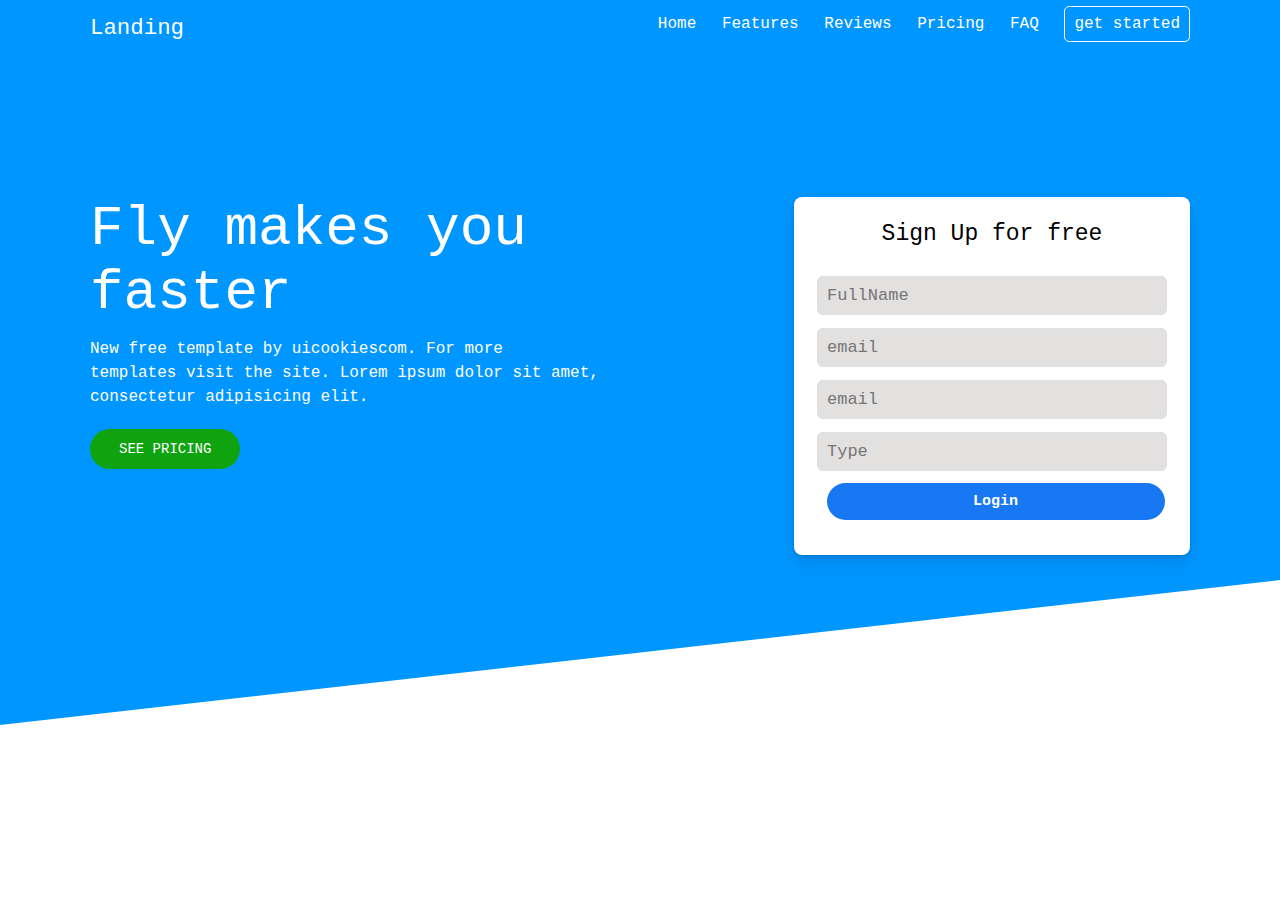
==== index.html @ a0c43133 "first commit" ====
<!DOCTYPE html>
<html lang="en">

<head>
    <meta charset="UTF-8">
    <meta name="viewport" content="width=device-width, initial-scale=1.0">
    <link rel="stylesheet" href="./css/style.css">
    <title>Document</title>
</head>

<body>
    <div class="HeaderPart">
<div class="contanier">
    <div class="Navbar">
        <div class="left">
            <h2>Landing</h2>
        </div>
        <div class="right">
            <a href="">Home</a>
            <a href="">Features</a>
            <a href="">Reviews</a>
            <a href="">Pricing</a>
            <a href="">FAQ</a>
            <a class="button" href="">get started</a>
        </div>
    </div>
    <div class="MainPart">
        <div class="LeftSide">
            <h1>Fly makes you <br> faster</h1>
            <p>New free template by uicookiescom. For more <br>
                templates visit the site. Lorem ipsum dolor sit amet, <br>
                consectetur adipisicing elit.</p>
                  <a href="">see pricing</a>
        </div>
        <div class="RightSide">
            <div class="loginPage">
                <span>Sign Up for free</span>
                <form action="">
                <input type="text" placeholder="FullName" class="textInput" name="name">
                <input type="email" placeholder="email" class="emailInput" name="email">
                <input type="email" placeholder="email" class="emailInput" name="email">
                <input type="text" list="Names" class="type" placeholder="Type" />
                <datalist id="Names">
                  <option>Nihad</option>
                  <option>Ekren</option>
                  <option>filankes</option>
                  <option>lorem</option>
                </datalist>
                <button class="button1">Login</button>
                
                </form>
            </div>
        </div>
    </div>
 </div>
    </div>
</body>

</html>
---- css/style.css ----
* {
  margin: 0;
  padding: 0;
  font-family:  SFMono-Regular, Menlo, Monaco, Consolas, "Liberation Mono", "Courier New", monospace;;
}
body{
  
}
.HeaderPart{
  
  background-color: #0096ff;
  clip-path: polygon(0 0, 100% 0, 100% 80%, 0 100%);
width: 100%;
height: 725px;
}
.contanier{
  margin-left: 90px;
  margin-right: 90px;
}
.contanier .Navbar{
  display: flex;
  justify-content: space-between;
  margin-bottom: 156px;
}
.contanier .Navbar .left{
  margin-top: 15px;

}
.contanier .Navbar .left h2{
  font-size: 1.4rem;
  color: #fff;
  font-weight: 300;
}
.contanier .Navbar .right{
  margin-top: 15px;
}
.contanier .Navbar .right a{
  text-decoration: none;
  color: #fff;
  margin-left: 16px;


}
.contanier .Navbar .right .button{
  border: 1px solid #fff;
  padding: 8px;
  padding-left: 9px;
  padding-right: 9px;
  border-radius: 5px;
}
.contanier .MainPart{
  display: flex;
  justify-content: space-between;
}
.contanier .MainPart .LeftSide h1{
  font-size: 3.5rem;
color: #fff;
font-weight: 100;
margin-bottom: 12px;
}
.contanier .MainPart .LeftSide p{
  color: #fff;
  line-height: 1.5;
  font-weight: 100;
  margin-bottom: 31px;
}
.contanier .MainPart .LeftSide a{
  color: #fff;
  background-color: rgb(15, 163, 15);
  padding: 12px;
  padding-left: 29px;
  padding-right:29px;
  text-decoration: none;
  font-size: 14px;
  text-transform: uppercase;
  border-radius: 24px;
}
.loginPage {
  background-color: white;
  text-align: center;
  display: flex;
  flex-direction: column;
  align-items: center;
  justify-content: center;
  width: 396px; 
  border-radius: 8px;
  height: 357.55px;
  margin: 0 auto; 
  box-shadow: 0 2px 4px rgba(0, 0, 0, .1), 0 8px 16px rgba(0, 0, 0, .1);
}
.loginPage span{
  font-size: 23px;
  line-height: 22px;

  text-align: center;
  margin-top:-17px ;
  padding: 19px;
  
}
 .textInput{
  border-radius: 6px;
  font-size: 17px;
  padding: 9px 9px;
  width: 330px;
  border: 1px solid #dddfe2;
  margin: 12px;
  background-color: rgb(227, 224, 224);
  outline: none;
  margin-bottom: 1px;
 }
 .type{
  border-radius: 6px;
  font-size: 17px;
  padding: 9px 9px;
  width: 330px;
  border: 1px solid #dddfe2;
  margin: 12px;
  background-color: rgb(227, 224, 224);
  outline: none;
  margin-bottom: 1px;
 }
 .type::after{

 }
 .emailInput{
  border-radius: 6px;
  font-size: 17px;
  padding: 9px 9px;
  width: 330px;
  border: 1px solid #dddfe2;
  margin: 12px;
  background-color: rgb(227, 224, 224);
  outline: none;
margin-bottom: 1px;
 }
 .button1{
  font-size: 15px;
    border-radius: 36px;
    height: 37px;
    width: 338px;
    margin: 11px;
    background-color: #1877f2;
    border: none;
    color: white;
    font-weight: bold;
    margin-left: 18px;
 }
 .ForgettenAcount{
text-decoration: none;
display: inline;
margin-left: 71px; 

 }
 .SignUp{
text-decoration: none;
margin-left: 1px;
margin-top: -18px;
 }
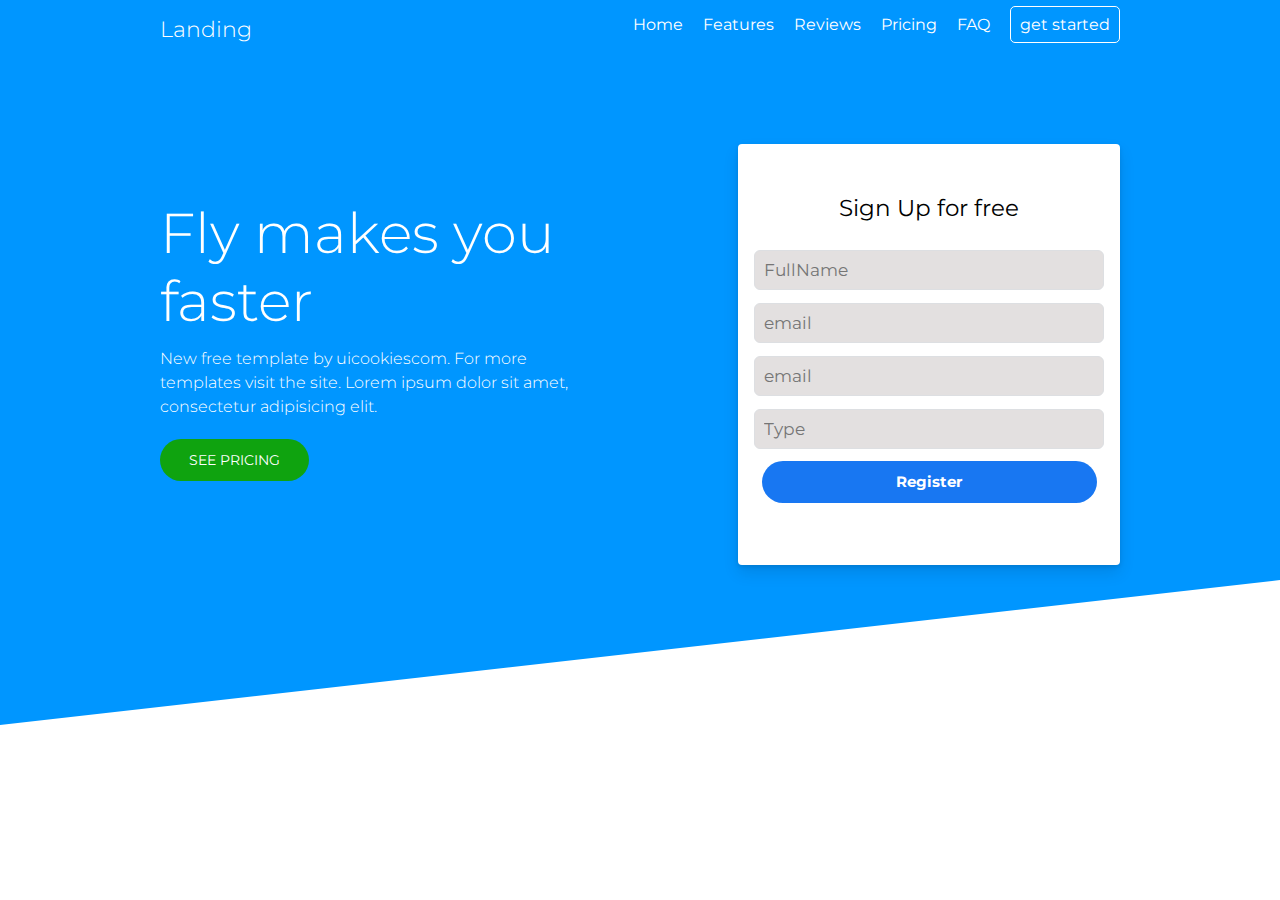
==== commit 20262342: "fweffew" ====
--- a/index.html
+++ b/index.html
@@ -4,6 +4,9 @@
 <head>
     <meta charset="UTF-8">
     <meta name="viewport" content="width=device-width, initial-scale=1.0">
+    <link rel="preconnect" href="https://fonts.googleapis.com">
+<link rel="preconnect" href="https://fonts.gstatic.com" crossorigin>
+<link href="https://fonts.googleapis.com/css2?family=Montserrat:ital,wght@0,100..900;1,100..900&display=swap" rel="stylesheet">
     <link rel="stylesheet" href="./css/style.css">
     <title>Document</title>
 </head>
@@ -46,7 +49,7 @@
                   <option>filankes</option>
                   <option>lorem</option>
                 </datalist>
-                <button class="button1">Login</button>
+                <button class="button1">Register</button>
                 
                 </form>
             </div>
--- a/css/style.css
+++ b/css/style.css
@@ -1,7 +1,7 @@
 * {
   margin: 0;
   padding: 0;
-  font-family:  SFMono-Regular, Menlo, Monaco, Consolas, "Liberation Mono", "Courier New", monospace;;
+  font-family: "Montserrat", sans-serif;
 }
 body{
   
@@ -14,10 +14,10 @@
 height: 725px;
 }
 .contanier{
-  margin-left: 90px;
-  margin-right: 90px;
+  margin-left: 160px;
+  margin-right: 160px;
 }
-.contanier .Navbar{
+.contanier .Navbar{ 
   display: flex;
   justify-content: space-between;
   margin-bottom: 156px;
@@ -55,13 +55,13 @@
 .contanier .MainPart .LeftSide h1{
   font-size: 3.5rem;
 color: #fff;
-font-weight: 100;
+font-weight: 300;
 margin-bottom: 12px;
 }
 .contanier .MainPart .LeftSide p{
   color: #fff;
   line-height: 1.5;
-  font-weight: 100;
+  font-weight: 300;
   margin-bottom: 31px;
 }
 .contanier .MainPart .LeftSide a{
@@ -82,11 +82,12 @@
   flex-direction: column;
   align-items: center;
   justify-content: center;
-  width: 396px; 
-  border-radius: 8px;
-  height: 357.55px;
+  width: 382px; 
+  border-radius: 4px;
+  height: 420.55px;
   margin: 0 auto; 
   box-shadow: 0 2px 4px rgba(0, 0, 0, .1), 0 8px 16px rgba(0, 0, 0, .1);
+  margin-top: -55px;
 }
 .loginPage span{
   font-size: 23px;
@@ -136,14 +137,14 @@
  .button1{
   font-size: 15px;
     border-radius: 36px;
-    height: 37px;
-    width: 338px;
+    height: 42px;
+    width: 335px;
     margin: 11px;
     background-color: #1877f2;
     border: none;
     color: white;
     font-weight: bold;
-    margin-left: 18px;
+    margin-left: 11px;
  }
  .ForgettenAcount{
 text-decoration: none;
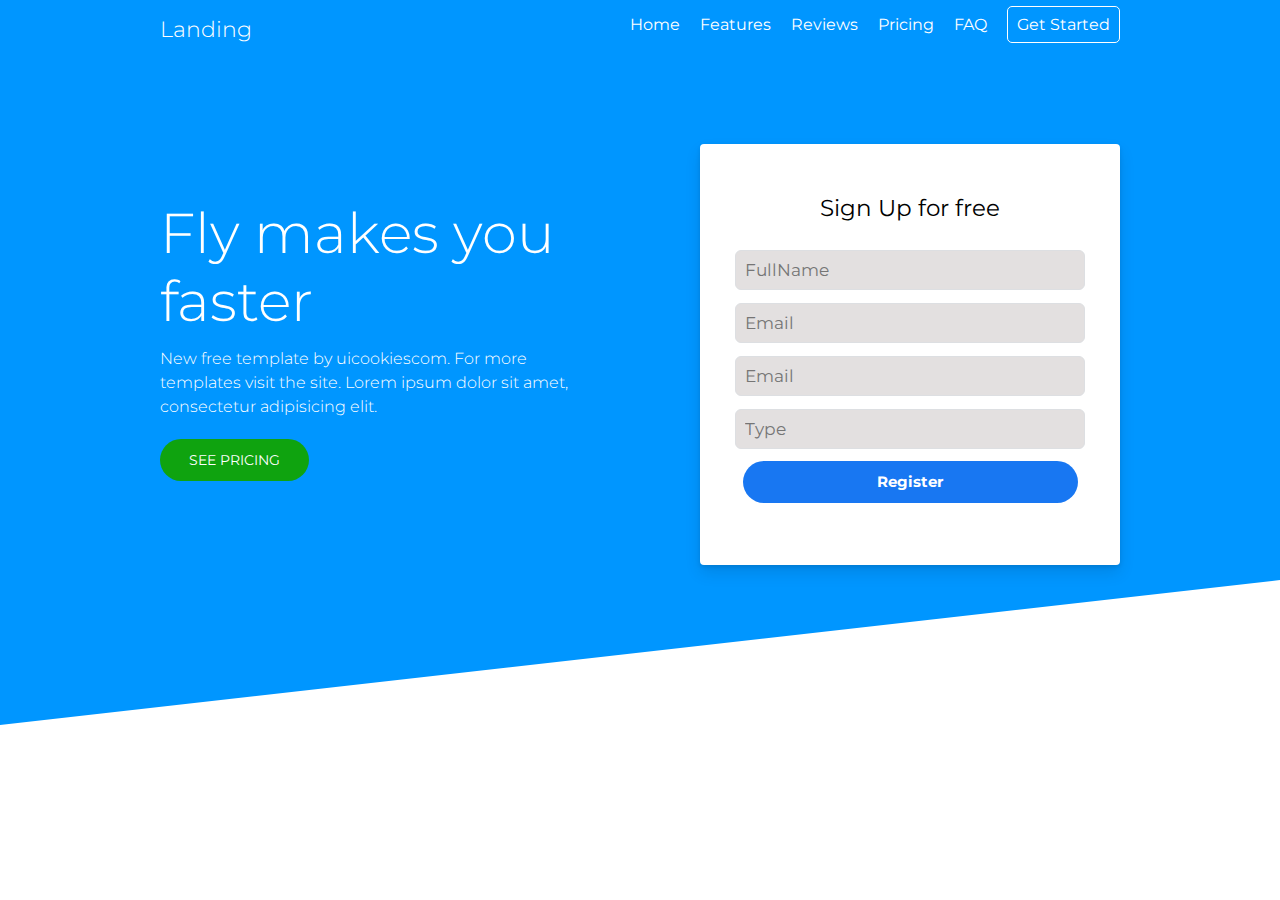
==== commit f9c684ae: "fffref" ====
--- a/index.html
+++ b/index.html
@@ -24,7 +24,7 @@
             <a href="">Reviews</a>
             <a href="">Pricing</a>
             <a href="">FAQ</a>
-            <a class="button" href="">get started</a>
+            <a class="button" href="">Get Started</a>
         </div>
     </div>
     <div class="MainPart">
@@ -40,8 +40,8 @@
                 <span>Sign Up for free</span>
                 <form action="">
                 <input type="text" placeholder="FullName" class="textInput" name="name">
-                <input type="email" placeholder="email" class="emailInput" name="email">
-                <input type="email" placeholder="email" class="emailInput" name="email">
+                <input type="email" placeholder="Email" class="emailInput" name="email">
+                <input type="email" placeholder="Email" class="emailInput" name="email">
                 <input type="text" list="Names" class="type" placeholder="Type" />
                 <datalist id="Names">
                   <option>Nihad</option>
--- a/css/style.css
+++ b/css/style.css
@@ -48,6 +48,14 @@
   padding-right: 9px;
   border-radius: 5px;
 }
+.contanier .Navbar .right .button:hover{
+
+    text-shadow: 0px 0px 6px rgba(255, 255, 255, 1);
+    -webkit-box-shadow: 0px 5px 40px -10px rgba(0,0,0,0.57);
+    -moz-box-shadow: 0px 5px 40px -10px rgba(0,0,0,0.57);
+    transition: all 0.4s ease 0s;
+    }
+
 .contanier .MainPart{
   display: flex;
   justify-content: space-between;
@@ -82,7 +90,7 @@
   flex-direction: column;
   align-items: center;
   justify-content: center;
-  width: 382px; 
+  width: 420px; 
   border-radius: 4px;
   height: 420.55px;
   margin: 0 auto; 
